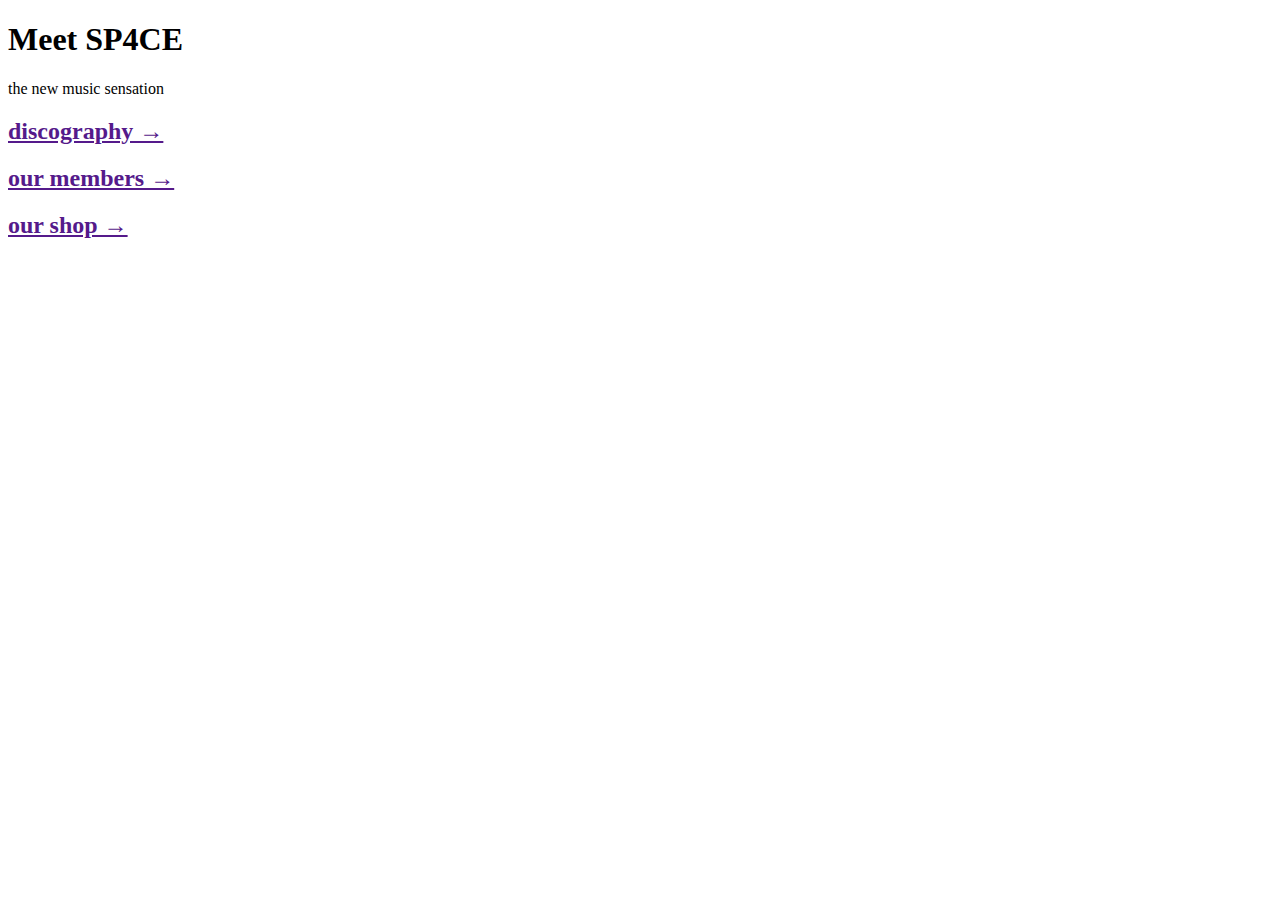
==== index.html @ 89cc6946 "homepage html" ====
<!DOCTYPE html>
<html>

<head>
  <meta charset="utf-8">
  <meta name="viewport" content="width=device-width">
  <title>GC Assignment 1</title>
  <link href="style.css" rel="stylesheet" type="text/css" />
  <link href="" rel="" type="">
</head>

<body>
  <main>
    <h1 class="title">Meet SP4CE</h1>
    <p class="description">the new music sensation</p>

    <section class="grid">
      <a href="" class='card'>
        <h2>discography &rarr;</h2>
        <p>
          
        </p>
      </a>

      <a href="" class='card'>
        <h2>our members &rarr;</h2>
        <p>

          
        </p>
      </a>

      <a href="" class='card'>
        <h2>our shop &rarr;</h2>
        <p>
          
        </p>
      </a>
    </section>
  </main>
</body>

</html>
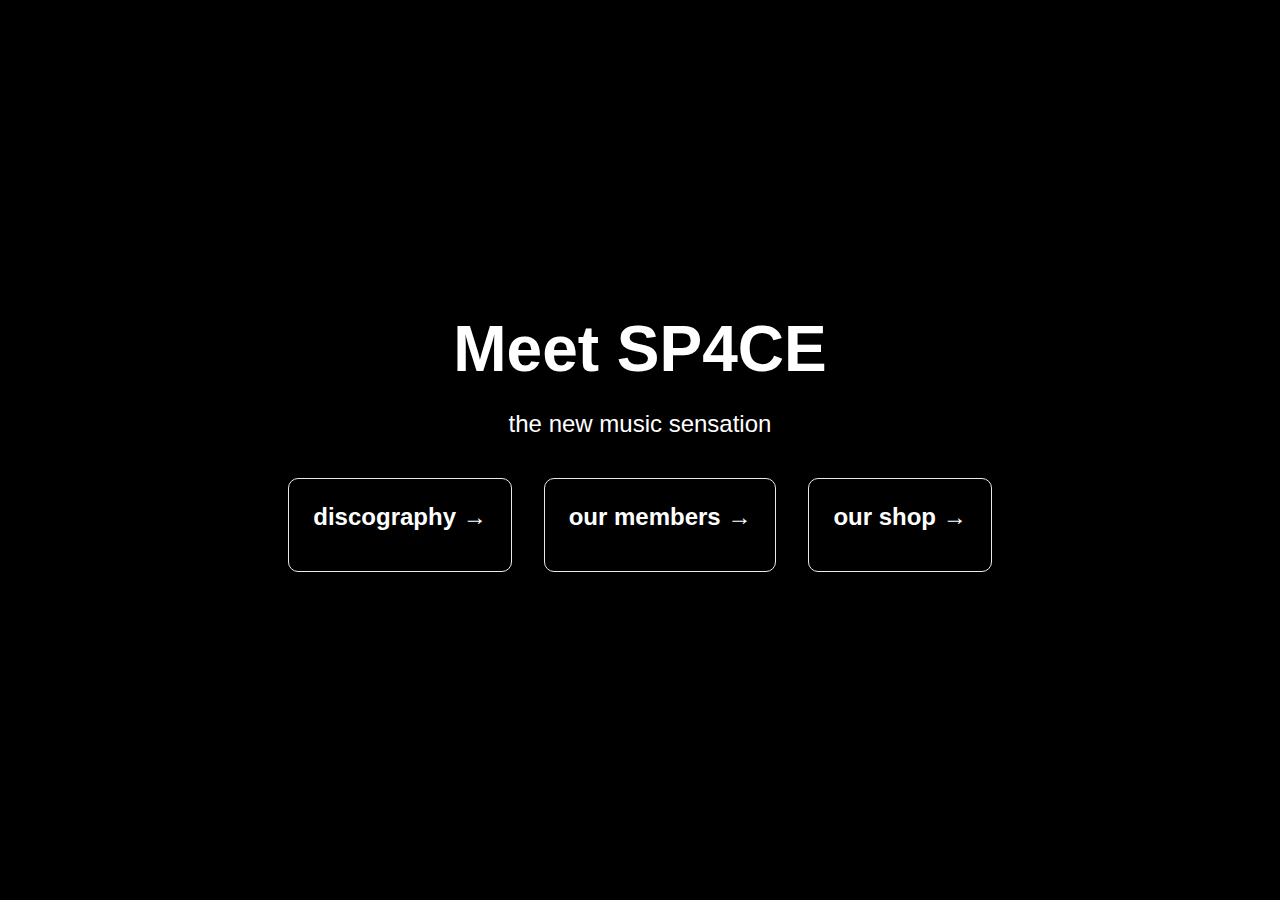
==== commit c3d4640c: "html modify" ====
--- a/index.html
+++ b/index.html
@@ -4,7 +4,7 @@
 <head>
   <meta charset="utf-8">
   <meta name="viewport" content="width=device-width">
-  <title>GC Assignment 1</title>
+  <title>GC Assignment 1: Homepage</title>
   <link href="style.css" rel="stylesheet" type="text/css" />
   <link href="" rel="" type="">
 </head>
--- a/style.css
+++ b/style.css
@@ -0,0 +1,96 @@
+html,
+body {
+  padding: 0;
+  margin: 0;
+  font-family: -apple-system, BlinkMacSystemFont, Segoe UI, Roboto, Oxygen,
+    Ubuntu, Cantarell, Fira Sans, Droid Sans, Helvetica Neue, sans-serif;
+  background-color: black;
+  color: white;
+}
+
+a {
+  color: inherit;
+  text-decoration: none;
+}
+
+* {
+  box-sizing: border-box;
+}
+
+main {
+  min-height: 100vh;
+  padding: 4rem 2rem;
+  flex: 1;
+  display: flex;
+  flex-direction: column;
+  justify-content: center;
+  align-items: center;
+}
+
+.title {
+  margin: 0;
+  font-size: 4rem;
+}
+
+.title,
+.description {
+  text-align: center;
+}
+
+.description {
+  font-size: 1.5rem;
+}
+
+.code {
+  background: #fafafa;
+  border-radius: 5px;
+  padding: 0.75rem;
+  font-size: 1.1rem;
+  font-family: Menlo, Monaco, Lucida Console, Liberation Mono, DejaVu Sans Mono,
+    Bitstream Vera Sans Mono, Courier New, monospace;
+}
+
+.grid {
+  display: flex;
+  align-items: center;
+  justify-content: bottom;
+  flex-wrap: wrap;
+  max-width: 800px;
+}
+
+.card {
+  margin: 1rem;
+  padding: 1.5rem;
+  text-align: left;
+  color: inherit;
+  text-decoration: none;
+  border: 1px solid #eaeaea;
+  border-radius: 10px;
+  transition: color 0.15s ease, border-color 0.15s ease;
+  max-width: 300px;
+}
+
+.card:hover,
+.card:focus,
+.card:active {
+  color: #F8C8DC;
+  border-color: #F8C8DC;
+}
+
+.card h2 {
+  margin: 0 0 1rem 0;
+  font-size: 1.5rem;
+}
+
+.card p {
+  margin: 0;
+  font-size: 1.25rem;
+  line-height: 1.5;
+}
+
+@media (max-width: 600px) {
+  .grid {
+    width: 100%;
+    flex-direction: column;
+  }
+}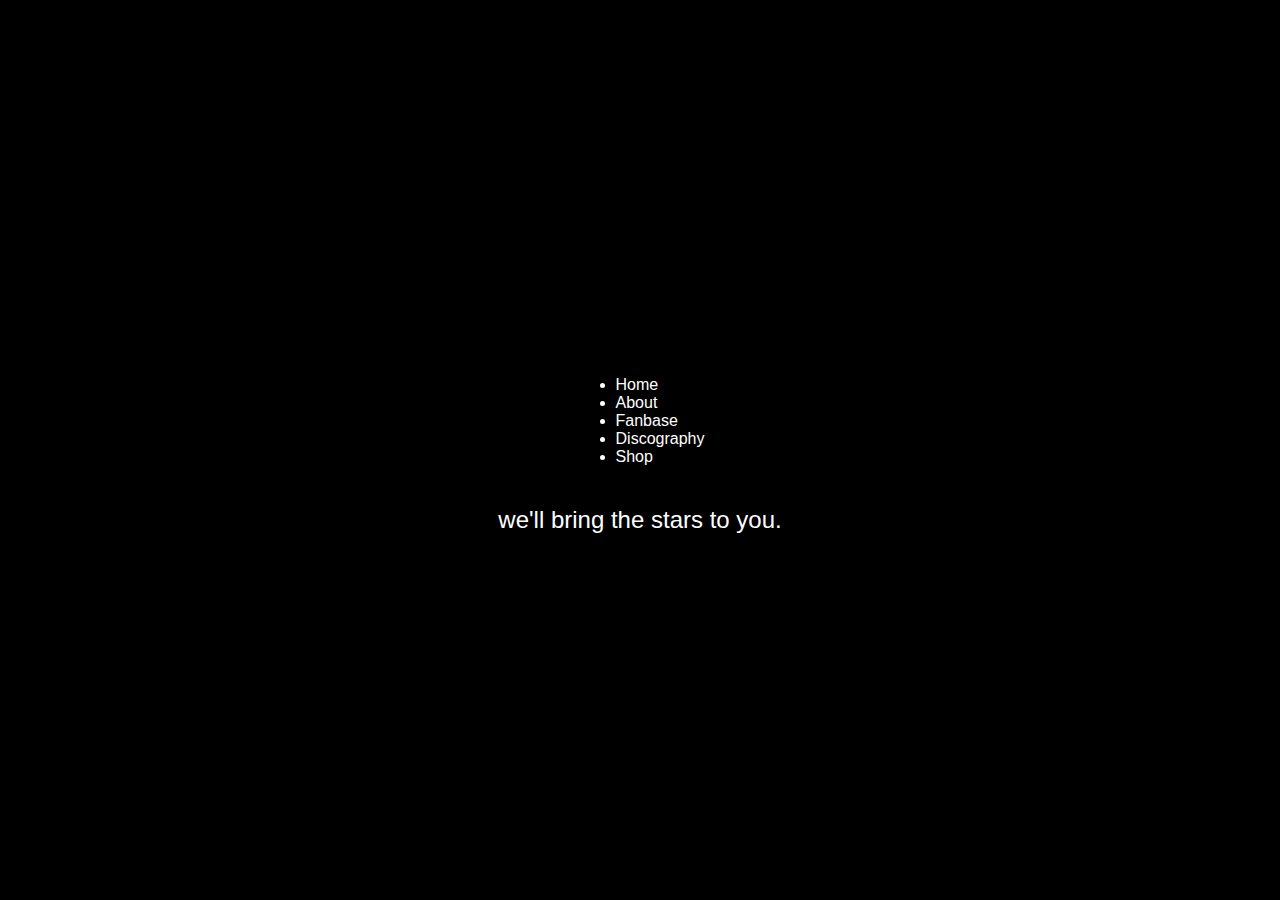
==== commit 87884cfa: "update" ====
--- a/index.html
+++ b/index.html
@@ -11,31 +11,21 @@
 
 <body>
   <main>
-    <h1 class="title">Meet SP4CE</h1>
-    <p class="description">the new music sensation</p>
-
-    <section class="grid">
-      <a href="" class='card'>
-        <h2>discography &rarr;</h2>
-        <p>
-          
-        </p>
-      </a>
-
-      <a href="" class='card'>
-        <h2>our members &rarr;</h2>
-        <p>
-
-          
-        </p>
-      </a>
-
-      <a href="" class='card'>
-        <h2>our shop &rarr;</h2>
-        <p>
-          
-        </p>
-      </a>
+    <section id="header">
+      <div class="navbar">
+          <nav>
+              <img alt="" src="" class="logo"/>
+              <ul class="pagenav">
+                  <li><a href="index.html">Home</a></li>
+                  <li><a href="about.html">About</a></li>
+                  <li><a href="fanbase.html"></a>Fanbase</li>
+                  <li><a href="discography.html">Discography</a></li>
+                  <li><a href="shop.html">Shop</a></li>
+              </ul>
+          </nav>
+      </div>
+  </section>
+    <p class="description">we'll bring the stars to you.</p>
     </section>
   </main>
 </body>
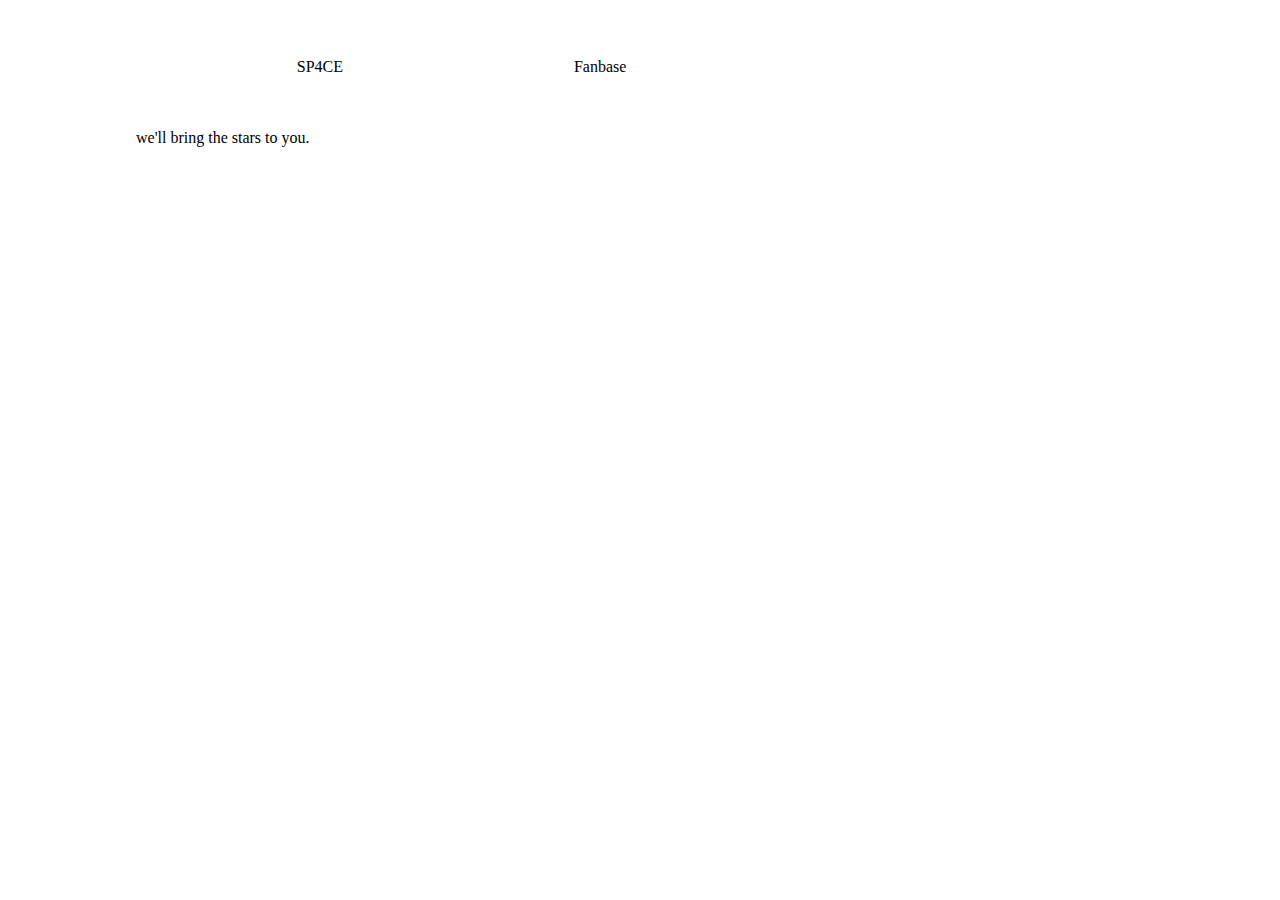
==== commit df9cdc2e: "about page" ====
--- a/index.html
+++ b/index.html
@@ -14,8 +14,8 @@
     <section id="header">
       <div class="navbar">
           <nav>
-              <img alt="" src="" class="logo"/>
               <ul class="pagenav">
+                  <li>SP4CE</li>
                   <li><a href="index.html">Home</a></li>
                   <li><a href="about.html">About</a></li>
                   <li><a href="fanbase.html"></a>Fanbase</li>
--- a/style.css
+++ b/style.css
@@ -1,96 +1,45 @@
 html,
-body {
-  padding: 0;
-  margin: 0;
-  font-family: -apple-system, BlinkMacSystemFont, Segoe UI, Roboto, Oxygen,
-    Ubuntu, Cantarell, Fira Sans, Droid Sans, Helvetica Neue, sans-serif;
-  background-color: black;
-  color: white;
+.navbar{
+    padding: 10px 10%;
 }
 
-a {
-  color: inherit;
-  text-decoration: none;
+.logo{
+    width: 140px;
 }
 
-* {
-  box-sizing: border-box;
+nav{
+    display: flex;
+    align-items: center;
+    justify-content: space-between;
+    flex-wrap: wrap;
 }
 
-main {
-  min-height: 100vh;
-  padding: 4rem 2rem;
-  flex: 1;
-  display: flex;
-  flex-direction: column;
-  justify-content: center;
-  align-items: center;
+nav ul li{
+    display: inline-block;
+    list-style: none;
+    margin: 10px 20px;
 }
 
-.title {
-  margin: 0;
-  font-size: 4rem;
+/**link colours**/
+nav ul li a{
+    color: white;
+    text-decoration: none;
+    position: relative;
+    font-size: 20px;
 }
 
-.title,
-.description {
-  text-align: center;
+nav ul li a::after{
+    content: '';
+    width: 0;
+    height: 3px;
+    background-color: white;
+    position: absolute;
+    left: 0;
+    bottom: -6px;
+    transition: 0.5s;
 }
 
-.description {
-  font-size: 1.5rem;
-}
-
-.code {
-  background: #fafafa;
-  border-radius: 5px;
-  padding: 0.75rem;
-  font-size: 1.1rem;
-  font-family: Menlo, Monaco, Lucida Console, Liberation Mono, DejaVu Sans Mono,
-    Bitstream Vera Sans Mono, Courier New, monospace;
-}
-
-.grid {
-  display: flex;
-  align-items: center;
-  justify-content: bottom;
-  flex-wrap: wrap;
-  max-width: 800px;
-}
-
-.card {
-  margin: 1rem;
-  padding: 1.5rem;
-  text-align: left;
-  color: inherit;
-  text-decoration: none;
-  border: 1px solid #eaeaea;
-  border-radius: 10px;
-  transition: color 0.15s ease, border-color 0.15s ease;
-  max-width: 300px;
-}
-
-.card:hover,
-.card:focus,
-.card:active {
-  color: #F8C8DC;
-  border-color: #F8C8DC;
-}
-
-.card h2 {
-  margin: 0 0 1rem 0;
-  font-size: 1.5rem;
-}
-
-.card p {
-  margin: 0;
-  font-size: 1.25rem;
-  line-height: 1.5;
-}
-
-@media (max-width: 600px) {
-  .grid {
+nav ul li a:hover::after{
     width: 100%;
-    flex-direction: column;
-  }
+    background-color: #C0CE01;
 }